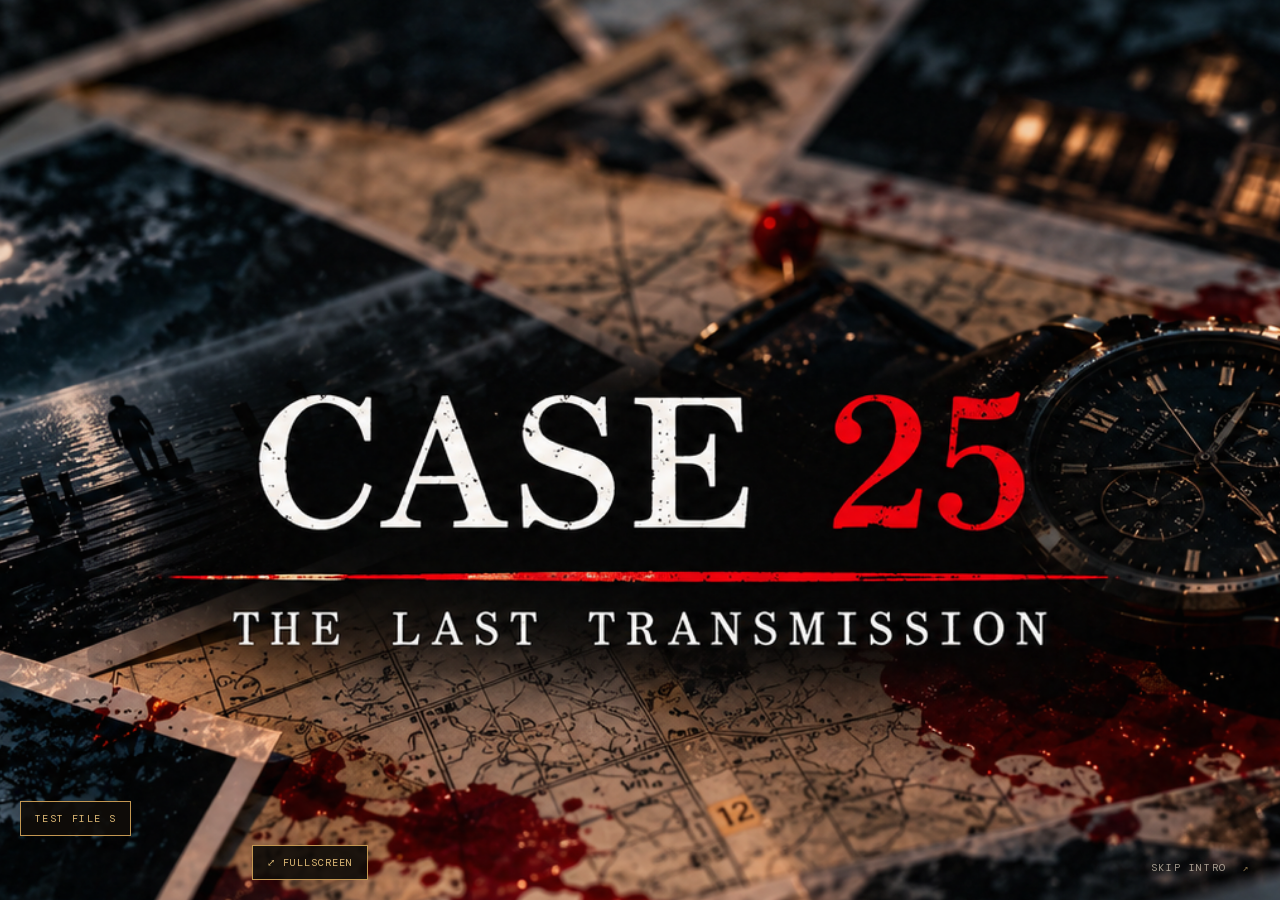
==== index.html @ 1646139d "FILE S film: props sit below the cinema bars Co-Authored-By: Claude Opus 5.5 <noreply@anthropic.com>" ====
<!doctype html>
<html lang="en">
<head>
  <meta charset="utf-8" />
  <meta http-equiv="Cache-Control" content="no-store" />
  <meta name="viewport" content="width=device-width, initial-scale=1" />
  <meta name="theme-color" content="#080a0c" />
  <meta name="description" content="CASE 25 — The Last Transmission. A restricted archive awaits." />
  <title>CASE 25 — The Last Transmission</title>
  
  
  <link rel="stylesheet" href="assets/fonts/fonts.css" />
  <link rel="stylesheet" href="style.css?v=props2" />
</head>
<body>
  <main id="experience" aria-live="polite">
    <button id="devFile03Button" type="button" aria-label="Test File 003 directly">TEST FILE 003</button>
    <button id="devFileSButton" type="button">TEST FILE S</button>
    <button id="devFile04Button" type="button">TEST FILE 004</button>
    <button id="devCliffButton" type="button" aria-label="Test the Day 1 cliffhanger">TEST CLIFFHANGER</button>
    <button id="devPuzzle4Button" type="button" aria-label="Test File 003 puzzle 4 directly">TEST PUZZLE 4</button>
    <span id="buildTag" aria-hidden="true"></span>
    <button id="backButton" type="button" aria-label="Go back to the previous screen" disabled>← BACK</button>
    <section class="f3-stage" id="f3Stage" hidden aria-label="File 03 investigation">
      <div class="f3s-chapter" id="f3sChapter" hidden aria-live="polite"><small></small><h2></h2><i aria-hidden="true"></i></div>
      <div class="f3s-modal" id="f3sModal" hidden role="dialog" aria-modal="true"><div class="f3s-modal-card"><h3></h3><div class="f3s-modal-body"></div><div class="f3s-modal-actions"></div></div></div>
      <div class="f3s-toast" id="f3sToast" role="status"></div>
      <button class="f3s-list" id="f3sList" type="button" hidden>← PUZZLE LIST</button>
      <button class="f3s-p1docs" id="f3sP1Docs" type="button" hidden>▤ VIEW DOCUMENTS (1–5)</button>
      <button class="f3s-hintbtn" id="f3sHint" type="button" hidden>? HINT</button>
      <button class="f3s-return" id="f3sReturn" type="button" hidden>← RETURN</button>
      <button class="f3s-skip" id="f3sSkip" type="button" aria-label="Skip to the next screen (testing)">SKIP →</button>
    </section>
    <div class="grain" aria-hidden="true"></div>
    <button id="fullscreenButton" type="button" aria-label="Enter full screen">⤢ FULLSCREEN</button>
    <button class="sound-toggle" id="soundToggle" aria-label="Turn ambient sound on" title="Sound off">◖)) <span>SOUND OFF</span></button>
    <button class="skip" id="skipIntro">SKIP INTRO <span>↗</span></button>

    <section class="scene title-scene active" id="titleScene" aria-label="Case 25 title reveal">
      <img class="reference-stage-art" src="assets/reference/title.png" alt="" aria-hidden="true" />
      <div class="reference-caption-mask" aria-hidden="true"></div>
      <div class="title-backdrop"></div><div class="title-grain"></div>
      <div class="title-meta"><span>CASE 25</span><span>RESTRICTED ARCHIVE</span></div>
      <div class="title-core"><p class="eyebrow">AN UNRESOLVED DISAPPEARANCE</p><h1 class="case-title">CASE <span>25</span></h1><div class="title-redline"></div><p class="subtitle">THE LAST TRANSMISSION</p><p class="title-foot">THE RECORD ENDS WHERE THE WATER BEGINS</p></div>
      <div class="title-signal">SIGNAL FOUND <i></i> 01:47:23</div>    </section>

    <section class="scene lake" id="lakeScene" aria-label="Lake Ash at night">
      <img class="reference-stage-art" src="assets/reference/opening.png" alt="" aria-hidden="true" />
      <img class="lake-image" src="assets/lake-ash.png" alt="" aria-hidden="true" />
      <div class="lake-vignette"></div>
      <div class="opening-copy">
        <p class="eyebrow">LAKE ASH · OCTOBER 14 · 11:47 PM</p>
        <h2>SOME TRUTHS<br />SHOULD HAVE STAYED<br /><em>BURIED.</em></h2>
        <button class="play" id="playIntro"><span class="play-icon">▶</span> CONTINUE INTO THE FILE</button>
      </div>
      <div class="frame-mark">CASE FILE 025 <span>—</span> INCIDENT 10.14</div>
    </section>

    <section class="scene montage" id="clueScene" aria-label="Teaser clues">
      <img class="reference-stage-art" src="assets/reference/clues.png" alt="" aria-hidden="true" />
      <div class="reference-caption-mask" aria-hidden="true"></div>
      <div class="montage-wash"></div>
      <div class="scene-index"><span id="sceneNumber">01</span> / 03 <i></i> RECOVERED EVIDENCE</div>
      <article class="evidence-shot shot-one" data-shot="1">
        <div class="photo boat-photo"><span class="photo-label">EXHIBIT A · RECOVERED VESSEL</span></div>
        <p class="type-line">A boat. Adrift in the dark.</p>
        <span class="caption">EXHIBIT A · RECOVERED 06:12 AM</span>
      </article>
      <article class="evidence-shot shot-two" data-shot="2">
        <div class="photo lake-photo"><span class="photo-label">LAKE ASH · NORTH SHORE</span></div>
        <div class="map-card"><span class="map-heading">LAKE ASH</span><span class="map-water"></span><span class="map-pin">×</span><span class="map-coord">41° 08′ N<br/>72° 34′ W</span></div>
        <p class="type-line">A watch. Stopped at 11:47.</p>
        <span class="caption">THE HANDS NEVER MOVED AGAIN</span>
      </article>
      <article class="evidence-shot shot-three" data-shot="3">
        <div class="file-card"><div class="file-stamp">CONFIDENTIAL</div><small>CASE FILE 025 · OPEN</small><h3>THOMAS<br/>REED</h3><p>Co-owner, The Lantern<br/>Last seen: Lake Ash<br/>Status: Presumed deceased</p><div class="file-signature">T. Reed</div></div>
        <div class="note-card">“Not everything that<br/>disappears is gone.”<small>— unsigned</small></div>
        <div class="press-card"><b>LOCAL MUSICIAN<br/>VANISHES AFTER<br/>LAKE INCIDENT</b><small>THE ASHFORD GAZETTE · OCT 15</small></div>
        <p class="type-line">No body. No answers.</p>
        <span class="caption">SEARCH SUSPENDED · 10.21.1999</span>
      </article>
      <div class="montage-controls"><button id="prevEvidence" aria-label="Previous clue">←</button><span>THE EVIDENCE DOESN’T LIE</span><button id="nextEvidence" aria-label="Next clue">→</button></div>
      <div class="montage-quote">Three things were left behind.<span>One man was not.</span></div>
    </section>

    <section class="scene case-details" id="caseScene" aria-label="Thomas Reed case file">
      <img class="reference-stage-art" src="assets/reference/case-details.png" alt="" aria-hidden="true" />
      <div class="reference-caption-mask" aria-hidden="true"></div>
      <div class="case-wall"></div><div class="case-wall-shade"></div>
      <div class="case-topline"><span>ASHFORD POLICE DEPARTMENT</span><span>CASE 025 · PERSONS MISSING</span></div>
      <div class="case-photo"></div>
      <article class="dossier-sheet"><div class="dossier-top"><span>ASHFORD POLICE DEPARTMENT</span><span>FILE NO. 025</span></div><div class="dossier-stamp">UNRESOLVED</div><p class="dossier-label">MISSING PERSON · LAKE ASH</p><h2>THOMAS<br/>REED</h2><div class="dossier-rule"></div><dl><dt>OCCUPATION</dt><dd>Owner, The Mariner</dd><dt>LAST SEEN</dt><dd>October 14, 1999 · 11:47 PM</dd><dt>RECOVERED</dt><dd>Damaged boat · wristwatch</dd><dt>STATUS</dt><dd>Presumed fatal. No remains.</dd></dl><div class="dossier-hand">The water gives nothing back.</div><div class="dossier-bottom"><span>10 / 21 / 1999</span></div></article>
      <div class="case-caption"><span>04</span><i></i><p>THE FILE WAS CLOSED.<br/><em>THE QUESTIONS WEREN’T.</em></p></div>
    </section>

    <section class="scene suspense" id="suspenseScene" aria-label="Building suspense at Lake Ash">
      <img class="reference-stage-art" src="assets/reference/suspense.png" alt="" aria-hidden="true" />
      <div class="reference-caption-mask" aria-hidden="true"></div>
      <img src="assets/lake-ash.png" alt="" class="suspense-lake" />
      <div class="suspense-veil"></div><div class="suspense-scan"></div>
      <div class="suspense-header"><span>05 / FIELD RECONSTRUCTION</span><span>LAKE ASH · 11:47 PM</span></div>
      <div class="suspense-map"><span>LAST KNOWN POSITION</span><div class="suspense-water"></div><i class="suspense-cross">×</i><b>LAKE ASH</b><small>41° 08′ N<br/>72° 34′ W</small></div>
      <div class="suspense-line line-a"></div><div class="suspense-line line-b"></div><div class="suspense-pin pin-a"></div><div class="suspense-pin pin-b"></div>
      <div class="suspense-copy"><p class="eyebrow">THE OFFICIAL STORY ENDS HERE</p><h2>NOT EVERYTHING<br/>THAT DISAPPEARS<br/><em>IS GONE.</em></h2><div class="suspense-clock"><span>11</span><i></i><span>47</span></div></div>
      <button class="reopen-button" id="reopenCase">REOPEN THE INVESTIGATION <span>→</span></button>
      <div class="suspense-footer">ARCHIVE SIGNAL DETECTED <i></i> SOURCE UNKNOWN</div>
    </section>

    <section class="scene archive" id="archiveScene" aria-label="Restricted archive login">
      <img class="reference-stage-art" src="assets/reference/login.png" alt="" aria-hidden="true" />
      <div class="reference-caption-mask" aria-hidden="true"></div>
      <div class="board-base"></div><div class="board-shade"></div>
      <div class="board-topline"><span>ASHFORD POLICE DEPARTMENT</span><span>MAJOR CASES UNIT · 1999 — 2024</span></div>
      <div class="pin-label label-left">LAKE ASH<br/>NORTH SHORE</div>
      <div class="pin-label label-right">UNRESOLVED<br/>CASE 025</div>
      <div class="string string-one"></div><div class="string string-two"></div><div class="string string-three"></div>
      <div class="artifact artifact-photo photo-dock"><span>RECOVERED · 10.14</span></div>
      <div class="artifact artifact-photo photo-figure"><span>WITNESS PHOTO · 10.15</span></div>
      <div class="artifact evidence-map"><strong>LAKE ASH</strong><div class="map-outline"></div><i class="map-marker"></i><small>NORTH COVE<br/>LAST KNOWN POSITION</small></div>
      <div class="artifact evidence-paper"><small>ASHFORD POLICE · CASE 025</small><b>CONFIDENTIAL<br/>INCIDENT REPORT</b><hr/><p>SUBJECT: THOMAS REED<br/>LOCATION: LAKE ASH<br/>STATUS: PRESUMED FATAL</p><span>FILED 10 / 15 / 1999</span></div>
      <div class="artifact evidence-news"><small>THE ASHFORD GAZETTE</small><b>VENUE OWNER<br/>MISSING AFTER<br/>LAKE INCIDENT</b><span>SEARCH ENTERS SECOND DAY</span></div>
      <div class="artifact evidence-note">No body.<br/>No answers.<br/><small>— T.R.</small></div>
      <div class="artifact watch" aria-label="Recovered wristwatch"><div class="watch-face"><span>11:47</span><i></i></div></div>
      <div class="artifact fingerprint">◉<small>LATENT PRINT<br/>LIFT #04</small></div>
      <div class="paper-clip clip-one"></div><div class="paper-clip clip-two"></div>
      <div class="archive-panel" id="archivePanel">
        <div class="panel-corner corner-tl"></div><div class="panel-corner corner-tr"></div><div class="panel-corner corner-bl"></div><div class="panel-corner corner-br"></div>
        <div class="panel-kicker"><span></span> ASHFORD POLICE DEPARTMENT <span></span></div>
        <h2>CASE <b>25</b></h2>
        <div class="panel-rule"><span></span></div>
        <p class="panel-subtitle">RESTRICTED ARCHIVE</p>
        <label for="digit-1">ENTER ACCESS CODE</label>
        <div class="digit-row" role="group" aria-label="Four digit access code">
          <input id="digit-1" class="digit" type="text" inputmode="numeric" autocomplete="one-time-code" aria-label="First digit" maxlength="1" placeholder=" " />
          <input id="digit-2" class="digit" type="text" inputmode="numeric" autocomplete="off" aria-label="Second digit" maxlength="1" placeholder=" " />
          <input id="digit-3" class="digit" type="text" inputmode="numeric" autocomplete="off" aria-label="Third digit" maxlength="1" placeholder=" " />
          <input id="digit-4" class="digit" type="text" inputmode="numeric" autocomplete="off" aria-label="Fourth digit" maxlength="1" placeholder=" " />
        </div>
        <button class="access-button" id="accessButton">ACCESS ARCHIVE <span>→</span></button>
        <p class="login-error" id="loginError" role="status"></p>
        <blockquote>“Not everything that disappears is gone.”</blockquote>
        <div class="panel-footer"><span>AUTHORIZED PERSONNEL ONLY</span><span>EST. 1999</span></div>
      </div>
      <div class="archive-progress" id="archiveProgress"><img class="reference-access-art" src="assets/reference/accessing.png" alt="" aria-hidden="true" /><div class="decrypt-mark">ACCESSING ARCHIVE…</div><div class="progress-track"><i></i></div><p>DECRYPTING ARCHIVE <span id="decryptPercent">00</span>%</p><small>VERIFYING ACCESS CREDENTIALS</small></div>
      <div class="archive-complete" id="archiveComplete"><span>ARCHIVE UNSEALED</span><h2>THE FILE<br/><em>IS OPEN.</em></h2><p>CASE 25 · ACCESS GRANTED</p><button id="replayIntro">REPLAY INTRODUCTION ↺</button><small>DAY ONE HAS NOT YET BEEN RELEASED.</small></div>
      <div class="archive-footer"><span>APD / DIGITAL EVIDENCE DIVISION</span><span>SESSION ENCRYPTED · 256 BIT</span></div>
    </section>

    <section class="scene transmission" id="transmissionScene" aria-label="Recovered transmission">
      <div class="transmission-backdrop"></div><div class="transmission-scanlines"></div>
      <div class="transmission-card">
        <div class="signal"><span></span> LIVE RECOVERED SIGNAL <b>▮▮▮▮</b><em> SOURCE UNKNOWN</em></div>
        <p class="transmission-mark">TRANSMISSION 001</p>
        <div class="waveform" aria-hidden="true"><i></i><i></i><i></i><i></i><i></i><i></i><i></i><i></i><i></i><i></i><i></i><i></i><i></i><i></i><i></i><i></i><i></i><i></i><i></i><i></i></div>
        <p class="transmission-copy" id="transmissionCopy">If you're reading this, the disappearance has already been accepted as a death.<br/><br/>That conclusion may be premature.<br/><br/>Three people know more than they have admitted.<br/><br/>Begin with the last person who claims to have seen Thomas Reed.</p>
        <div class="transmission-actions"><button class="secondary-choice" id="skipTyping">SKIP TYPING</button><button class="primary-choice" id="openInvestigation">OPEN INVESTIGATION <span>→</span></button></div>
      </div>
    </section>

    <section class="scene home" id="homeScene" aria-label="Recovered investigation wall">
      <img class="accepted-case-art" src="assets/reference/phase-two/file-01-closed.png?v=1792581110" alt="File 01 completed. File 01 closed, awaiting further instruction." />
      <img class="file02-board-art" src="assets/reference/phase-two/file-02-board-blank.png?v=1792581110" alt="File 02 — The Unexpected Signal" />
      <img class="file02-board-art-unlit" src="assets/reference/phase-two/file-02-board-unlit.png?v=1792685182" alt="" aria-hidden="true" />
      <div class="home-wall dim-wall"></div><div class="home-wall light-wall"></div><div class="home-atmosphere"></div><div class="document-spotlight" aria-hidden="true"></div>
      <div class="wall-lamp-off" aria-hidden="true"></div><div class="wall-lamp-glow" aria-hidden="true"></div>
      <div class="home-caption" id="homeCaption"><span>A FILE HAS BEEN RECOVERED.</span><small class="wall-open">OPEN THE ARCHIVE <em>→</em></small></div>
      <button class="wall-hotspot" id="wallHotspot" aria-label="Open recovered incoming transmission"></button>
      <div class="message-dossier" id="messageDossier" role="dialog" aria-modal="true" aria-labelledby="dossierTitle" aria-hidden="true">
        <button class="dossier-close" id="dossierClose" aria-label="Close recovered message">×</button>
        <div class="dossier-header"><span>INCOMING TRANSMISSION</span><small>SOURCE UNKNOWN</small></div>
        <h2 id="dossierTitle">You weren't supposed<br/>to find this.</h2>
        <div class="dossier-body"><p>This archive was buried for a reason.</p><p>And yet, here you are.</p><p>I don't know who you are, or what you think you've found.</p><p>Perhaps nothing. Perhaps more than you realise.</p><p>If you've come this far, you might as well see what's inside.</p></div>
        <div class="dossier-warning">Just don't assume you understand<br/>what you're looking at.</div><div class="dossier-signature">— M</div>
        <button class="dossier-open" id="dossierOpen">OPEN ARCHIVE <span>→</span></button>
      </div>
      <div class="archive-transition" id="archiveTransition" aria-hidden="true"><span>TRANSMISSION ENCRYPTED</span></div>
      <div class="board-files" id="boardFiles" aria-label="Case files">
        <header class="board-header"><span>CASE <b>25</b> <i></i> INVESTIGATION ARCHIVE</span><span>LAKE ASH <i></i> EVIDENCE ROOM</span></header>
        <svg class="board-strings" viewBox="0 0 1000 600" preserveAspectRatio="none" aria-hidden="true"><path d="M240 260 C360 205 430 305 565 310 S700 250 820 270"/><circle cx="240" cy="260" r="5"/><circle cx="565" cy="310" r="5"/><circle cx="820" cy="270" r="5"/></svg>
        <button class="board-file file-one" id="fileOne"><span>FILE 01 <i>●</i></span><b>THE DISAPPEARANCE</b><small id="fileOneStatus">ACTIVE</small><em>LAKE ASH · CASE 25</em></button>
        <article class="board-file file-two" id="fileTwo" aria-label="File 002 — The Unexpected Signal">
          <span class="file-two-number">FILE 002</span><b class="file-two-title">THE UNEXPECTED SIGNAL</b>
          <em class="file-two-copy">Something else is buried within this archive.</em>
          <button class="file-two-begin" id="fileTwoBegin" type="button" disabled>BEGIN →</button>
        </article>
        <footer class="board-footer"><span><i></i> SELECT AN ACTIVE FILE TO CONTINUE</span><span>ARCHIVE STATUS <b>01 / 03</b></span></footer>
        <aside class="file-closed-notice" id="fileClosedNotice" aria-label="File 01 closed">
          <span class="closure-clip" aria-hidden="true"></span><small>FILE 01 CLOSED</small><b>AWAITING FURTHER<br/>INSTRUCTION.</b>
        </aside>
      </div>
      <button class="file02-continue" id="continueFileTwo" type="button" onclick="window.continueFileTwoFlow && window.continueFileTwoFlow()">CONTINUE →</button>
      <button class="file01-art-open" id="file01ArtOpen" type="button" aria-label="Open File 01 — The Disappearance">FILE 01</button>
      <button class="file05-art-card" id="file05ArtCard" type="button" aria-label="Open File 005 — The Last Transmission">
        <span class="file05-art-number">FILE 005</span>
        <span class="file05-art-title">THE LAST TRANSMISSION</span>
        <span class="file05-art-rule" aria-hidden="true"></span>
        <span class="file05-art-cta">INVESTIGATE →</span>
      </button>
      <button class="file04-art-card" id="file04ArtCard" type="button" aria-label="Open File 004 — The Lantern Fire">
        <span class="file04-art-number">FILE 004</span>
        <span class="file04-art-title">THE LANTERN FIRE</span>
        <span class="file04-art-rule" aria-hidden="true"></span>
        <span class="file04-art-cta">INVESTIGATE →</span>
      </button>
      <button class="cliff-replay" id="cliffReplay" type="button" aria-label="Replay the last transmission">↺ REPLAY TRANSMISSION</button>
      <svg width="0" height="0" style="position:absolute" aria-hidden="true"><filter id="inkSketch" color-interpolation-filters="sRGB">
        <feColorMatrix type="matrix" values=".33 .33 .33 0 0 .33 .33 .33 0 0 .33 .33 .33 0 0 0 0 0 1 0" result="g"/>
        <feComponentTransfer in="g" result="flat"><feFuncR type="discrete" tableValues=".42 .72 .9 .97"/><feFuncG type="discrete" tableValues=".36 .66 .86 .95"/><feFuncB type="discrete" tableValues=".3 .58 .78 .9"/></feComponentTransfer>
        <feConvolveMatrix in="g" order="3" kernelMatrix="-1 -1 -1 -1 8 -1 -1 -1 -1" divisor="1" preserveAlpha="true" result="edge"/>
        <feComponentTransfer in="edge" result="lines"><feFuncR type="linear" slope="-12" intercept="1.05"/><feFuncG type="linear" slope="-12" intercept="1.05"/><feFuncB type="linear" slope="-12" intercept="1.05"/></feComponentTransfer>
        <feComponentTransfer in="lines" result="ink"><feFuncR type="discrete" tableValues=".12 1 1 1"/><feFuncG type="discrete" tableValues=".1 1 1 1"/><feFuncB type="discrete" tableValues=".08 1 1 1"/></feComponentTransfer>
        <feMerge><feMergeNode in="flat"/></feMerge></filter></svg>
      <div class="cliff" id="cliffhanger" hidden aria-live="polite">
        <div class="cliff-static"></div>
        <div class="cc-stage" aria-hidden="true">
          <div class="cc-room">
            <div class="cc-window"><i class="cc-rain"></i><i class="cc-bars"></i><i class="cc-bolt"></i></div>
            <div class="cc-chair">
              <div class="cc-turn">
                <svg class="cc-back" viewBox="0 0 400 500"><path d="M178 92Q180 52 200 50Q220 52 222 92Z" fill="#020202"/><path d="M134 94h132" stroke="#020202" stroke-width="10" stroke-linecap="round"/><path d="M58 500V140Q58 52 200 44Q342 52 342 140V500Z" fill="#0b0807" stroke="rgba(140,170,220,.35)" stroke-width="2"/><g stroke="#1a1310" stroke-width="3"><path d="M90 150q110-40 220 0M90 230q110-40 220 0M90 310q110-40 220 0M90 390q110-40 220 0"/></g></svg>
                <svg class="cc-front" viewBox="0 0 400 500"><path d="M58 500V140Q58 52 200 44Q342 52 342 140V500Z" fill="#0b0807" stroke="rgba(140,170,220,.3)" stroke-width="2"/><path d="M104 500Q104 312 200 290Q296 312 296 500Z" fill="#040303" stroke="rgba(150,180,230,.35)" stroke-width="2"/><path d="M182 286h36l-4 22h-28z" fill="#060505"/><ellipse cx="200" cy="228" rx="42" ry="52" fill="#060504"/><path d="M158 228Q160 280 200 282" stroke="rgba(150,180,230,.35)" stroke-width="2" fill="none"/><path d="M150 182Q152 120 200 114Q248 120 250 182Z" fill="#020202" stroke="rgba(150,180,230,.4)" stroke-width="2"/><rect x="152" y="166" width="96" height="10" fill="#160d08"/><ellipse cx="200" cy="184" rx="96" ry="16" fill="#020202" stroke="rgba(150,180,230,.45)" stroke-width="2"/><path d="M160 200Q200 214 240 200L238 226Q200 236 162 226Z" fill="#000" opacity=".85"/><circle class="cc-eye" cx="183" cy="214" r="2.6" fill="#e9d2a0"/><circle class="cc-eye" cx="217" cy="214" r="2.6" fill="#e9d2a0"/><path class="cc-grin" d="M180 252Q200 266 222 252" stroke="#c9a77a" stroke-width="2.5" fill="none" stroke-linecap="round"/><g class="cc-cigar cc-hand"><path d="M14 22 Q30 60 70 120 L110 200 L150 200 L104 104 Q74 40 40 12Z" fill="#050404" stroke="rgba(150,180,230,.3)" stroke-width="2"/><path d="M6 -4 Q22 -14 40 -6 Q50 4 44 18 Q36 30 18 30 Q4 26 2 12Z" fill="#0b0807" stroke="rgba(170,190,230,.45)" stroke-width="1.6"/><path d="M4 -2 Q16 -12 30 -8 L34 -2 Q20 -4 8 4Z" fill="#120d0a"/><path d="M8 8 Q22 2 36 6" stroke="rgba(170,190,230,.35)" stroke-width="1.2" fill="none"/><rect x="-2" y="-3" width="54" height="7" rx="3" fill="#6b4626" transform="rotate(-8)"/><rect x="34" y="-6" width="6" height="7" fill="#a0302a" transform="rotate(-8)"/><circle class="cc-ember" cx="54" cy="-7" r="5.5" fill="#ff6a1a"/></g></svg>
              </div>
              <div class="cc-smoke"><i></i><i></i><i></i><i></i><i></i></div>
            </div>
            <div class="cc-desk"></div>
          </div>
          <div class="cc-vignette"></div>
          <div class="cc-kicker"></div>
          <div class="cc-sub"></div>
          <div class="cc-props"></div>
          <div class="cc-stamp"></div>
        </div>
        <div class="cliff-wrap">
          <header><b class="cliff-dot"></b><span class="cliff-kicker">INCOMING TRANSMISSION · SOURCE: M · 23:47</span></header>
          <div class="cliff-body">
            <div class="cliff-letter"></div>
            <aside class="cliff-side">
              <div class="cliff-sealed"><small>SEALED · 3 OCTOBER</small><p>The record will say that Peter Shaw killed Thomas Reed.</p><p>The record will say that Thomas Reed is dead.</p><p>And you will give me a name.<br>It will not be mine.</p><i>— M</i></div>
              <i class="cliff-thread"></i><div class="cliff-subject burnt"><div class="cliff-photo"><svg viewBox="0 0 300 220" aria-hidden="true"><defs><radialGradient id="cfSpot" cx="50%" cy="0%" r="90%"><stop offset="0" stop-color="#ffe2a8" stop-opacity=".9"/><stop offset="1" stop-color="#ffb060" stop-opacity="0"/></radialGradient><radialGradient id="cfBurn" cx="50%" cy="50%" r="70%"><stop offset=".55" stop-color="#000" stop-opacity="0"/><stop offset=".85" stop-color="#2a1205" stop-opacity=".8"/><stop offset="1" stop-color="#000"/></radialGradient></defs><rect width="300" height="220" fill="#2a2018"/><rect y="150" width="300" height="70" fill="#1a130d"/><path d="M95 0 L60 160 L240 160 L205 0Z" fill="url(#cfSpot)" opacity=".55"/><circle cx="110" cy="18" r="7" fill="#fff3d8"/><circle cx="190" cy="18" r="7" fill="#fff3d8"/><g fill="#0c0806"><circle cx="150" cy="95" r="12"/><path d="M134 110 Q150 104 166 110 L170 160 L130 160Z"/><rect x="118" y="86" width="3" height="74"/></g><rect width="300" height="220" fill="url(#cfBurn)"/></svg></div><b>21 · 09 · 2016</b></div>
            <div class="cliff-next" aria-hidden="true"><div class="nx-photo"><img src="assets/file-006/subject.jpg" alt="" onerror="this.remove()"><svg viewBox="0 0 120 140"><g fill="none" stroke="#2b2620" stroke-width="2.2" stroke-linecap="round"><path d="M38 58c0-20 10-34 22-34s22 14 22 34-10 32-22 32-22-12-22-32z"/><path d="M40 50c4-16 14-22 20-22 8 0 18 6 21 22"/><path d="M50 60h6M64 60h6"/><path d="M60 64v10M55 80c3 2 7 2 10 0"/><path d="M24 138c4-26 18-38 36-40 18 2 32 14 36 40"/></g><g stroke="#2b2620" stroke-width=".6" opacity=".5"><path d="M30 100l60 0M28 110l64 0M26 120l68 0M25 130l70 0"/></g></svg></div><div class="nx-text"><small>FILE ? · NEXT SUBJECT</small><b class="nx-name"></b><i>STATUS: UNDER OBSERVATION</i></div><span class="nx-stamp">OPEN</span></div>
            </aside>
          </div>
          <p class="cliff-meta" aria-live="polite"></p>
          <button class="cliff-go" type="button" hidden>CONTINUE →</button>
        </div>
      </div>
      <div class="arrest-clipping" id="arrestClipping" aria-label="Newspaper clipping: Lantern co-owner charged in Lake Ash disappearance"><i></i><small>THE LAKE ASH COURIER · FRIDAY 17 OCTOBER</small><h5>LANTERN CO-OWNER CHARGED IN LAKE ASH DISAPPEARANCE</h5><p>Peter Shaw, co-owner of The Lantern, was charged last night after boat-hire and card records placed him at the lake on the night Thomas Reed vanished. Mr Shaw denies the charge.</p></div>
      <button class="file03-art-card" id="file03ArtCard" type="button" aria-label="Open File 03 — The Financial Trail">
        <span class="file03-art-number">FILE 003</span>
        <span class="file03-art-title">THE FINANCIAL TRAIL</span>
        <span class="file03-art-rule" aria-hidden="true"></span>
        <span class="file03-art-copy">Missing funds. Altered records. Four people with something to hide.</span>
        <span class="file03-art-cta">INVESTIGATE →</span>
      </button>
      <button class="file02-art-begin" id="file02ArtBegin" type="button" aria-label="Begin File 02">BEGIN →</button>
      <button class="wall-next-call" id="file02Call" type="button"><span>A NEW FILE HAS BEEN PINNED TO THE WALL.</span><b>OPEN FILE 002 <em>→</em></b></button>
      <i class="wall-dark" aria-hidden="true"></i><i class="wall-three-dark" aria-hidden="true"></i><i class="wall-four-dark" aria-hidden="true"></i><i class="wall-five-dark" aria-hidden="true"></i>
      <svg class="wall-string" id="wallString" aria-hidden="true"><defs><mask id="wallCardMask" maskUnits="userSpaceOnUse" x="0" y="0" width="4000" height="3000"><rect id="wallCardMaskBase" x="0" y="0" width="4000" height="3000" fill="#fff"/><polygon id="wallCardHide" points="0,0" fill="#000"/></mask></defs><path pathLength="1"/><path class="wall-string-three" pathLength="1"/><path class="wall-string-four" pathLength="1"/><path class="wall-string-five" pathLength="1"/></svg>
      <i class="wall-light wall-light-one" aria-hidden="true"></i><i class="wall-light wall-light-two" aria-hidden="true"></i><i class="wall-light wall-light-three" aria-hidden="true"></i><i class="wall-light wall-light-four" aria-hidden="true"></i><i class="wall-light wall-light-five" aria-hidden="true"></i><i class="wall-completed-pulse" aria-hidden="true"></i>
      <div class="file02-completed-stamp" id="file02CompletedStamp" aria-hidden="true">CLASSIFIED</div>
      <img class="file02-done-patch" src="assets/reference/phase-two/file-02-done-patch.png" alt="" aria-hidden="true" />
      <div class="file02-done-label" aria-hidden="true"><i></i>CLASSIFIED</div>
      <div class="file02-unlit" aria-hidden="true"></div><div class="file02-desat" aria-hidden="true"></div>
      <div class="file02-card-shade" aria-hidden="true"></div>
      <div class="file02-card-text" id="file02CardText" aria-hidden="true"><span class="f2c-num"></span><span class="f2c-title"></span><span class="f2c-copy"></span><span class="f2c-begin shown">BEGIN →</span></div>
      <button class="file03-continue" id="continueFileThree" type="button" hidden>CONTINUE →</button>
      <button class="file03-continue" id="continueFileFour" type="button">CONTINUE →</button>
      <button class="file03-continue" id="continueFileFive" type="button">CONTINUE →</button>
      <button class="file03-continue" id="continueFileS" type="button">CONTINUE →</button>
      <button class="board-file file-three" id="fileThree" type="button" disabled>
        <span class="file-three-number">FILE 003</span><b class="file-three-title">PROJECT NORTH QUAY</b>
        <em class="file-three-copy">Follow the money, not the story.</em>
        <span class="file-three-begin" aria-hidden="true">BEGIN →</span><small id="fileThreeStatus">LOCKED</small>
      </button>

      <!-- Cinematic File 003 Reveal Container -->
      <div class="f3-cinematic-container" id="f3CinematicContainer" aria-label="File 003 Discovery" hidden>
        <!-- Stage 1 & 2: Amber light beacon & expanding glow -->
        <div class="f3-signal-beacon" id="f3SignalBeacon" aria-hidden="true">
          <div class="f3-beacon-halo"></div>
          <div class="f3-beacon-pulse"></div>
          <div class="f3-beacon-light-pool"></div>
          <div class="f3-beacon-core"></div>
        </div>

        <!-- Stage 3, 4, 5: File 003 Parchment on the wall -->
        <article class="f3-cinematic-sheet" id="f3CinematicSheet" aria-label="File 03: The Financial Trail">
          <div class="f3-sheet-pin" aria-hidden="true">
            <span class="f3-pin-head"></span>
            <span class="f3-pin-shadow"></span>
          </div>

          <div class="f3-sheet-paper">
            <div class="f3-sheet-glow" aria-hidden="true"></div>

            <header class="f3-sheet-header">
              <span class="f3-sheet-tag" id="f3SheetTag"></span>
              <h2 class="f3-sheet-title" id="f3SheetTitle"></h2>
            </header>
            
            <div class="f3-sheet-rule" id="f3SheetRule" aria-hidden="true"></div>
            
            <p class="f3-sheet-copy" id="f3SheetCopy"></p>

            <button class="f3-investigate-btn" id="f3InvestigateBtn" type="button" hidden>INVESTIGATE →</button>
          </div>
        </article>
      </div>
      <section class="file-two-flow file-three-flow" id="fileTwoFlow" aria-hidden="true" aria-label="File 02 — The Case Against Peter">
        <div class="file-three-shade"></div>
        <article class="f3-panel f3-question f2-question-panel" id="f2QuestionPanel" role="dialog" aria-modal="true" aria-labelledby="f2QuestionTitle" hidden>
          <button class="f3-close" data-f2-close aria-label="Return to caseboard">×</button>
          <header class="f3-q-head"><div><small id="f2QuestionCount">QUESTION 1 OF 4</small><h2 id="f2QuestionTitle"></h2></div><span class="f3-difficulty" id="f2Difficulty"></span></header>
          <p class="f3-prompt" id="f2Prompt"></p><p class="f3-requirements" id="f2Instruction"></p>
          <div class="f3-progress" id="f2Progress" aria-label="Investigation progress"><i></i><i></i><i></i><i></i></div>
          <div class="p2-docs f2-doc-tabs" id="f2DocTabs"></div>
          <form id="f2AnswerForm"><div class="f3-options f2-options" id="f2Options"></div><label class="f3-written-label" id="f2WrittenLabel" for="f2Written" hidden></label><textarea class="f3-written" id="f2Written" maxlength="2500" hidden></textarea><button class="f3-button f2-hint-button" id="f2Hint" type="button">? &nbsp; HINT</button><p class="f2-hint" id="f2HintText" hidden></p><div class="f3-feedback" id="f2Feedback" aria-live="polite" hidden></div><button class="f3-button" id="f2Submit" type="submit" disabled>SUBMIT ANSWER →</button><button class="f3-button f3-next" id="f2Next" type="button" hidden>CONTINUE →</button></form>
          <p class="f2-word-count" id="f2WordCount" hidden>0 / 500 words</p>
        </article>
        <article class="f3-panel f3-question p2-document" id="f2Evidence" role="dialog" aria-modal="true" aria-labelledby="f2EvidenceTitle" hidden><button class="f3-close" id="f2EvidenceClose" type="button" aria-label="Close evidence">×</button><small id="f2EvidenceMeta">CASE 25 · EVIDENCE FILE</small><h2 id="f2EvidenceTitle"></h2><div id="f2EvidenceBody" class="p2-doc-body"></div><button class="f3-button" id="f2EvidenceDone" type="button">RETURN TO QUESTION →</button></article>
        <article class="f3-panel f3-transmission f2-ending" id="f2Transmission" role="dialog" aria-modal="true" aria-labelledby="f2TransmissionTitle" hidden><header class="f3-transmission-head"><span id="f2TransmissionTitle">INCOMING TRANSMISSION · SOURCE: M</span><small>ARCHIVE FRAGMENT 004<br/>STATUS: PARTIAL</small></header><div class="f3-message">You have found the pattern, Detective.<br/><br/>The money does not add up.<br/>The witness has not been corroborated.<br/>The originals are missing.<br/><br/>And yet, you still cannot prove what happened.<br/><br/>One name remains at the centre of this file.<br/>One disappearance remains unexplained.<br/><br/><b>Open the final file, Detective.<br/>Don’t confuse a convincing theory with the truth.</b><br/><br/>— M</div><button class="f3-button" id="f2Finish">OPEN FILE 03 →</button></article>
      </section>
      <section class="file-three-flow" id="fileThreeFlow" aria-hidden="true" aria-label="File 03 — Project North Quay">
        <div class="file-three-shade"></div>
        <article class="f3-panel f3-transmission" id="f3Transmission" role="dialog" aria-modal="true" aria-labelledby="f3TransmissionTitle" hidden>
          <button class="f3-close" type="button" data-f3-close aria-label="Close transmission">×</button>
          <header class="f3-transmission-head"><span>⌁ &nbsp; INCOMING TRANSMISSION</span><small>SOURCE: M<br/>ARCHIVE FRAGMENT 001</small></header>
          <div class="f3-message" id="f3Message" aria-live="polite"></div>
          <button class="f3-button f3-continue" id="f3TransmissionContinue" hidden>CONTINUE →</button>
        </article>
        <article class="f3-panel f3-cover" id="f3Cover" role="dialog" aria-modal="true" aria-labelledby="f3CoverTitle" hidden>
          <span class="f3-paperclip" aria-hidden="true"></span><span class="f3-wax" aria-hidden="true">✦</span>
          <div class="f3-cover-meta"><b>CASE 25</b><span>RESTRICTED INVESTIGATION</span><small>EVIDENCE RELEASE 02<br/>FILE 001</small></div>
          <span class="f3-confidential">CONFIDENTIAL</span>
          <h2 id="f3CoverTitle">PROJECT<br/>NORTH QUAY</h2>
          <p class="f3-subject">SUBJECT: EXPANSION ACCOUNT</p>
          <div class="f3-cover-body"><p>Four records have been recovered from the expansion account.</p><p>Not every entry represents a separate event.</p><p>Reconstruct the trail. Question the records.</p><p>Look for what doesn't add up.</p><p class="f3-signature">— M</p><button class="f3-button" id="f3Begin">BEGIN RECONCILIATION →</button></div>
        </article>
        <article class="f3-panel f3-cover p2-intro" id="p2Intro" role="dialog" aria-modal="true" aria-labelledby="p2Title" hidden>
          <div class="f3-cover-meta"><b>CASE 25</b><span>THE LAST TRANSMISSION</span><small>INVESTIGATION 002<br/>EVIDENCE RELEASE 03</small></div>
          <span class="f3-confidential">INVESTIGATION 002</span><h2 id="p2Title">THE MISSING<br/>STORY</h2>
          <p class="f3-subject">An investigative article.<br/>A missing paragraph.<br/>An anonymous message.</p>
          <div class="f3-cover-body"><p>Three records describe the same investigation, but they do not contain the same information.</p><p class="p2-stats">DIFFICULTY 8/10 &nbsp; · &nbsp; 3 DOCUMENTS &nbsp; · &nbsp; 20–30 MIN</p><div class="p2-collage"><span>THE LANTERN<br/>ACCOUNTS</span><span>DANIEL CROSS<br/>JOURNALIST</span><span>Same story.<br/>Different version.<br/>What did he leave out?<br/><i>— M</i></span></div><button class="f3-button" id="p2ViewEvidence">VIEW EVIDENCE →</button></div>
        </article>
        <article class="f3-panel f3-question" id="f3Question" role="dialog" aria-modal="true" aria-labelledby="f3QTitle" hidden>
          <header class="f3-q-head"><div><small id="f3QCount">QUESTION 01 / 03</small><h2 id="f3QTitle"></h2></div><span class="f3-difficulty" id="f3Difficulty"></span></header>
          <div class="p2-docs" id="p2Docs" hidden><button type="button" data-doc="0">DOCUMENT 1 · UNPUBLISHED DRAFT</button><button type="button" data-doc="1">DOCUMENT 2 · PUBLISHED ARTICLE</button><button type="button" data-doc="2">DOCUMENT 3 · RECOVERED MESSAGE</button></div>
          <div class="f3-progress" id="f3Progress" aria-label="Question progress"><i></i><i></i><i></i></div>
          <p class="f3-prompt" id="f3Prompt"></p>
          <form id="f3AnswerForm"><div class="f3-options" id="f3Options"></div><label class="f3-written-label" id="f3WrittenLabel" hidden for="f3Written">YOUR DEDUCTION</label><textarea id="f3Written" class="f3-written" placeholder="Type your deduction here..." hidden></textarea><div class="f3-feedback" id="f3Feedback" aria-live="polite" hidden></div><button class="f3-button" id="f3Submit" type="submit" disabled>SUBMIT ANSWER →</button><button class="f3-button f3-next" id="f3Next" type="button" hidden>CONTINUE →</button></form>
        </article>
        <article class="f3-panel f3-question p2-document" id="p2Document" role="dialog" aria-modal="true" aria-labelledby="p2DocTitle" hidden><button class="f3-close" id="p2DocClose" type="button" aria-label="Close evidence document">×</button><small id="p2DocByline"></small><h2 id="p2DocTitle"></h2><div id="p2DocBody" class="p2-doc-body"></div><button class="f3-button" id="p2DocDone" type="button">RETURN TO QUESTION →</button></article>
        <article class="f3-panel f3-question f3-deduction" id="f3Deduction" role="dialog" aria-modal="true" aria-labelledby="f3DeductionTitle" hidden>
          <header class="f3-q-head"><div><small>FINAL DEDUCTION</small><h2 id="f3DeductionTitle">THE TRUE PAYMENT TRAIL</h2></div><span class="f3-difficulty">HARD</span></header>
          <p class="f3-prompt">Based on all the records, determine which invoices were actually paid and which did not receive a confirmed payment. Explain your reasoning using evidence from the documents.</p>
          <p class="f3-requirements">Include the invoices paid, the invoice without confirmed payment, key evidence (references, amounts, discrepancies), and how you reached your conclusion.</p>
          <form id="f3DeductionForm"><label class="f3-written-label" for="f3DeductionText">YOUR CONCLUSION</label><textarea id="f3DeductionText" class="f3-written" placeholder="Type your deduction here..."></textarea><div class="f3-feedback" id="f3DeductionFeedback" aria-live="polite" hidden></div><button class="f3-button" type="submit">SUBMIT DEDUCTION →</button></form>
        </article>
        <article class="f3-panel f3-question f3-ending" id="f3Accepted" role="dialog" aria-modal="true" aria-labelledby="f3AcceptedTitle" hidden>
          <h2 id="f3AcceptedTitle">CONCLUSION ACCEPTED</h2><p>The evidence has been reconciled as far as the records allow.</p><p>Do not confuse an unexplained balance with proof of theft. Do not confuse a matching invoice with proof of delivery.</p><p>The numbers have given you a trail, Detective.<br/>They have not yet told you who controlled it.</p><button class="f3-button" id="f3Receive">RECEIVE TRANSMISSION →</button>
        </article>
        <article class="f3-panel f3-transmission f3-ending" id="f3FinalMessage" role="dialog" aria-modal="true" aria-labelledby="f3FinalTitle" hidden>
          <header class="f3-transmission-head"><span id="f3FinalTitle">INCOMING TRANSMISSION</span><small id="f3FinalMeta">SOURCE: M<br/>ARCHIVE FRAGMENT 002</small></header><div class="f3-message" id="f3FinalCopy" aria-live="polite"></div><button class="f3-button f3-continue" id="f3CloseFinal" hidden>CONTINUE →</button>
        </article>
        <article class="f3-panel f3-cover p3-panel" id="p3Intro" role="dialog" aria-modal="true" aria-labelledby="p3IntroTitle" hidden>
          <span class="f3-paperclip" aria-hidden="true"></span><div class="f3-cover-meta"><b>CASE 25</b><span>THE LAST TRANSMISSION</span><small>INVESTIGATION 003<br/>EVIDENCE RELEASE 04</small></div>
          <span class="f3-confidential">CASE FILE 003</span><h2 id="p3IntroTitle">THE IMPOSSIBLE<br/>TIMELINE</h2><p class="f3-subject">THE LAST KNOWN MOVEMENTS<br/>OF THOMAS REED</p>
          <div class="f3-cover-body"><p>A witness statement.<br/>A door that opened.<br/>A vehicle on camera.<br/>A search the next morning.</p><p>The night before Thomas disappeared is recorded in four different ways. But do they tell the same story?</p><p class="p2-stats">DIFFICULTY 9/10 &nbsp; · &nbsp; 4 DOCUMENTS &nbsp; · &nbsp; 25–40 MIN</p><button class="f3-button" id="p3Begin">VIEW EVIDENCE →</button></div>
        </article>
        <article class="f3-panel f3-question p3-panel" id="p3Question" role="dialog" aria-modal="true" aria-labelledby="p3QTitle" hidden>
          <header class="f3-q-head"><div><small id="p3QCount">INVESTIGATION 003 · EVIDENCE TEST 01</small><h2 id="p3QTitle"></h2></div><span class="f3-difficulty" id="p3Difficulty"></span></header>
          <div class="f3-progress" id="p3Progress" aria-label="Investigation progress"><i></i><i></i><i></i><i></i></div>
          <div class="p3-question-body" id="p3QuestionBody"></div>
          <div class="f3-feedback p3-feedback" id="p3Feedback" aria-live="polite" hidden></div>
          <div class="p3-actions"><button class="f3-button p3-evidence-button" id="p3ViewEvidence" type="button">VIEW EVIDENCE (T1–T4)</button><button class="f3-button" id="p3Submit" type="button">SUBMIT ANSWER →</button><button class="f3-button f3-next" id="p3Next" type="button" hidden>CONTINUE →</button></div>
        </article>
        <article class="f3-panel f3-question p3-panel p3-evidence" id="p3Evidence" role="dialog" aria-modal="true" aria-labelledby="p3EvidenceTitle" hidden>
          <header class="f3-q-head"><div><small>CASE 25 · EVIDENCE INDEX</small><h2 id="p3EvidenceTitle">FOUR RECORDS</h2></div><span class="f3-difficulty">T1—T4</span></header><div id="p3EvidenceBody" class="p3-evidence-body"></div><button class="f3-button" id="p3EvidenceReturn" type="button">RETURN TO INVESTIGATION →</button>
        </article>
        <article class="f3-panel f3-transmission f3-ending p3-panel p3-transmission" id="p3Transmission" role="dialog" aria-modal="true" aria-labelledby="p3TransmissionTitle" hidden>
          <header class="f3-transmission-head"><span id="p3TransmissionTitle">INCOMING TRANSMISSION</span><small>SOURCE: M<br/>ARCHIVE FRAGMENT 003</small></header><div class="f3-message" id="p3TransmissionCopy" aria-live="polite"></div><button class="f3-button f3-continue" id="p3TransmissionContinue" hidden>CONTINUE →</button>
        </article>
        <article class="f3-panel f3-question p3-panel p3-report" id="p3Report" role="dialog" aria-modal="true" aria-labelledby="p3ReportTitle" hidden>
          <header class="f3-q-head"><div><small>CASE 25 · INVESTIGATION 003 · FINAL CASE ASSESSMENT</small><h2 id="p3ReportTitle">THE IMPOSSIBLE TIMELINE</h2></div><span class="f3-difficulty">OFFICIAL RECORD</span></header>
          <div class="p3-report-content" id="p3ReportContent"><section><h3>ESTABLISHED BY THE RECORDS</h3><ul><li>The rear entrance system clock was seven minutes fast.</li><li>The corrected access events are 19:45:31, 19:46:02, and 19:47:18.</li><li>The access log records credential use and door activity but does not identify the person using the credential.</li><li>The parking-camera index records a vehicle entering and leaving the frame, but its clock cannot be independently verified and its occupants cannot be identified.</li><li>Peter Shaw reported that Thomas left The Lantern alone at approximately 20:10.</li><li>The following morning's records document the discovery of a damaged boat at 07:10 and the entry of a watch and jacket into inventory at 08:05.</li></ul></section><section><h3>NOT ESTABLISHED</h3><ul><li>The identity of the person who used the rear entrance credential.</li><li>Whether the vehicle recorded by the parking camera was connected to Thomas.</li><li>Whether Peter's account is false.</li><li>The exact time Thomas disappeared.</li><li>Whether Thomas entered the lake or died there.</li><li>The precise sequence of Thomas's movements between The Lantern and Lake Ash.</li></ul></section><section><h3>WHAT WOULD CLOSE THE GAPS?</h3><ul><li>Independently calibrated camera timestamps.</li><li>Identifiable footage or reliable eyewitness accounts.</li><li>Independent records connecting a person or vehicle to the relevant locations.</li><li>Additional verified evidence establishing the timing and circumstances of Thomas's disappearance.</li></ul></section><section class="p3-finding"><h3>FINAL FINDING</h3><p>The available records allow part of the timeline to be corrected, but they do not establish a complete sequence of Thomas Reed's movements.</p><p>Peter's account remains uncorroborated, but it is not conclusively contradicted by the supplied evidence.</p><p>The search records establish when the boat and belongings were recorded, not when Thomas disappeared or what ultimately happened to him.</p><p>The timeline remains incomplete.</p></section></div>
          <div class="p3-open-stamp">CASE STATUS: OPEN</div><p class="p3-report-signoff">Some questions remain unanswered.<br/>That is where the next investigation begins.<br/><i>— CASE 25</i></p><button class="f3-button p3-return-case" id="p3ReturnHome" type="button">RETURN TO THE CASE →</button>
        </article>
        <article class="f3-panel p3-final-transmission" id="p3FinalTransmission" tabindex="0" role="dialog" aria-modal="true" aria-labelledby="p3FinalTitle" hidden>
          <span class="f3-paperclip" aria-hidden="true"></span><span class="p3-final-stamp" aria-hidden="true">M</span>
          <header class="p3-final-head"><span id="p3FinalTitle">INCOMING TRANSMISSION</span><small>SOURCE: M<br/>ARCHIVE FRAGMENT 005<br/>STATUS: REVIEW COMPLETE</small></header>
          <div class="p3-final-copy" id="p3FinalCopy" aria-live="polite"></div>
          <footer class="p3-final-footer">ARCHIVE STATUS: FINALIZED</footer>
          <button class="f3-button p3-final-continue" id="p3FinalContinue" hidden>CONTINUE →</button>
        </article>
        <article class="p3-gift-popup" id="p3GiftPopup" role="dialog" aria-modal="true" aria-labelledby="p3GiftTitle" hidden>
          <small>CASE 25 · SUPPLEMENTARY ITEM</small><h2 id="p3GiftTitle">ONE LAST THING</h2>
          <p>Before you go, Detective,</p><p>there is one small thing waiting for you.</p><p>It's our way of saying thank you</p><p>for seeing the investigation through.</p>
          <button class="f3-button" id="p3GiftContinue">CONTINUE →</button>
        </article>
        <button class="f3-button f3-return" id="f3Return" hidden>RETURN TO INVESTIGATION WALL</button>
      </section>
      <aside class="lead-notice" id="leadNotice" aria-hidden="true"><button id="dismissNotice" aria-label="Dismiss notification">×</button><small>NEW LEAD IDENTIFIED</small><p>The financial records don't add up.<br/>There's more to The Lantern than was reported.</p><button class="notice-view" id="viewConnection">VIEW CONNECTION →</button></aside>
    </section>

    <section class="scene chapter-entry" id="chapterEntryScene" aria-label="Chapter 02 financial records">
      <div class="entry-backdrop"></div><div class="entry-vignette"></div><div class="entry-folder">
        <p>CHAPTER 02 <span>FILE 02 — THE FINANCIAL RECORDS</span></p><h1>THE LANTERN<br/><em>FINANCIAL RECORDS</em></h1>
        <div class="entry-copy"><p>A trail of numbers, missing entries, and unanswered questions.</p><p>The Lantern was more than just a music venue.<br/>It was also a business — and businesses leave trails.</p><p>But the numbers don't tell a simple story.</p></div>
        <small>OBJECTIVE</small><p class="entry-objective">Examine the financial records of The Lantern, identify irregularities, and trace where the money went.</p>
        <button id="openFinancialFile">OPEN FILE →</button><button class="entry-back" id="entryBack">RETURN TO INVESTIGATION WALL</button>
      </div>
    </section>

    <section class="scene secret-level" id="secretLevelScene" aria-label="File 002: The Unexpected Signal">
      <div class="quiz-boardwash"></div><div class="quiz-vignette"></div>
      <img class="secret-reference-art" id="secretReferenceArt" src="assets/secret-level/unexpected-transmission.png" alt="Unexpected transmission detected — a secret level has been unlocked" />
      <div class="secret-reference-controls" id="secretReferenceControls" aria-label="Secret level controls">
        <div class="secret-ref-stage" id="secretRefStage">
          <div class="secret-lamp" id="secretLamp" aria-hidden="true"></div>
          <div class="secret-intro-type" id="secretIntroType" aria-hidden="true"></div>
          <p class="secret-sr">Unexpected transmission detected. A secret level has been unlocked. Well, well, Detective... Looks like you've stumbled upon a secret level you weren't meant to find. Before the real investigation resumes, there's a little detour waiting for you. Three rounds. Nine questions. One hidden reward. Clear the level to unlock your next lead. Think fast, Detective. No cheating. Some doors open only to those who know a little more than they let on.</p>
          <button class="secret-reference-button secret-ref-enter" id="secretRefEnter" type="button" aria-label="Enter secret level"><span class="secret-enter-label">ENTER SECRET LEVEL →</span></button>
          <button class="secret-reference-button secret-ref-round" id="secretRefRound" type="button" aria-label="Begin Round I"></button>
          <div class="secret-ref-answers" id="secretRefAnswers"></div>
          <button class="secret-reference-button secret-ref-submit" id="secretRefSubmit" type="button" aria-label="Submit answer"></button>
          <button class="secret-reference-button secret-ref-continue" id="secretRefContinue" type="button" aria-label="Continue to next question">CONTINUE →</button>
        </div>
        <button class="secret-reference-button secret-ref-skip" id="secretRefSkip" type="button" aria-label="Skip question">SKIP →</button>
        <p class="secret-ref-feedback" id="secretRefFeedback" role="status" aria-live="polite" hidden></p>
      </div>
      <div class="secret-cut" id="secretCut" aria-hidden="true">
        <div class="cut-body"><svg class="cut-rings" id="cutRings" viewBox="-100 -100 200 200" aria-hidden="true"></svg><i class="cut-noise"></i><i class="cut-lines"></i><div class="cut-text"><p class="cut-k"></p><p class="cut-s"></p></div></div>
        <i class="cut-scan"></i>
      </div>
      <div class="secret-signal" id="secretSignal" aria-hidden="true" hidden>
        <canvas width="960" height="540"></canvas>
        <div class="hud"><span class="tl">FREQ <b>000.000</b></span><span class="tr">SOURCE: UNKNOWN</span><span class="mid">SEARCHING</span><span class="bl"><b>0</b>% DECODED</span></div>
      </div>
      <button class="quiz-close" id="quizClose" aria-label="Return to the investigation wall">×</button>
      <div class="secret-panel" id="secretIntro">
        <p class="quiz-kicker">⚡ UNEXPECTED TRANSMISSION DETECTED</p><div class="secret-stamp">A SECRET LEVEL</div>
        <h1>HAS BEEN UNLOCKED</h1><p>Well, well, Detective…<br/><br/>Looks like you've stumbled upon a secret level you weren't meant to find.<br/><br/>Before the real investigation resumes, there's a little detour waiting for you.</p>
        <div class="quiz-rule">3 ROUNDS. 9 QUESTIONS. 1 HIDDEN REWARD.</div>
        <p class="quiz-small">Clear the level to unlock your next lead.<br/><br/>Think fast, Detective. No cheating. Some doors open only to those who know a little more than they let on.</p>
        <button class="quiz-action" id="enterSecretLevel">ENTER SECRET LEVEL →</button>
      </div>
      <div class="secret-panel secret-dashboard" id="secretDashboard" hidden>
        <p class="quiz-kicker">CASE 25 / RESTRICTED ARCHIVE</p><h1>CLASSIFIED TRIALS</h1>
        <p class="secret-dashboard-count" id="secretQuestionsComplete">0 / 9 QUESTIONS</p>
        <div class="secret-dashboard-track"><i id="secretDashboardProgress"></i></div>
        <div class="secret-dashboard-rounds" id="secretDashboardRounds"><article data-round="1"><b>01</b><small>ROUND 01</small></article><article data-round="2"><b>02</b><small>ROUND 02</small></article><article data-round="3"><b>03</b><small>ROUND 03</small></article></div>
        <p class="secret-dashboard-xp">XP RECOVERED <strong id="secretXpTotal">0 XP</strong></p>
        <button class="quiz-action" id="secretDashboardBegin">CONTINUE →</button>
      </div>
      <div class="secret-panel round-intro" id="roundIntro" hidden>
        <p class="quiz-kicker">SECRET LEVEL · ROUND I</p><h1>THE SHINOBI TEST</h1>
        <p>Different worlds. Same game.<br/>The first set of trials comes from a world of shinobi, secrets, and sacrifice.<br/><br/>Three questions. Test your knowledge, your logic, and your instincts.</p>
        <div class="quiz-rule">CLEAR ALL 3 TO UNLOCK ROUND II</div>
        <button class="quiz-action" id="beginRound">BEGIN ROUND I →</button>
      </div>
      <div class="secret-panel round-intro round-two-intro" id="roundTwoIntro" hidden>
        <p class="quiz-kicker">SECRET LEVEL · ROUND II</p><div class="secret-stamp">THE IMMORTAL’S GAME</div>
        <h1>ROUND II</h1><p>Some secrets survive their witnesses.<br/>Some debts outlive the people who owe them.<br/>And some things refuse to stay buried.</p>
        <div class="quiz-rule">THREE NEW TRIALS<br/><small>Something to remember · Something to resist · Something to uncover</small></div>
        <p class="quiz-small">The past has a longer memory than anyone expects.</p>
        <button class="quiz-action" id="beginRoundTwo">BEGIN ROUND II →</button>
      </div>
      <div class="secret-panel round-intro round-three-intro" id="roundThreeIntro" hidden>
        <p class="quiz-kicker">CASE 25 · SECRET LEVEL</p><h1>ROUND III<br/><span>BEYOND THE WALLS</span></h1>
        <p>Every boundary protects something.<br/>Every wall hides something.<br/>And every secret leaves a trace.</p>
        <div class="quiz-rule">THREE FINAL TRIALS</div>
        <p class="quiz-small">Follow the evidence. Question the obvious.<br/>Find what lies beyond.</p>
        <button class="quiz-action" id="beginRoundThree">BEGIN ROUND III →</button>
      </div>
      
      <div class="quiz-interface" id="quizInterface" hidden>
        <figure class="secret-evidence-wall" aria-hidden="true"><img id="secretEvidenceArt" src="assets/secret-level/q01-shinobi.jpg" alt=""><figcaption id="secretEvidenceCaption">IDENTITY UNDER QUESTION</figcaption></figure>
        <header class="quiz-top"><div><span>SECRET LEVEL</span><b id="quizHeaderRound">ROUND I — THE FIRST TRIAL</b><div class="quiz-steps" id="quizSteps" aria-hidden="true"><i data-step>1</i><i data-step>2</i><i data-step>3</i></div></div><div class="quiz-progress" id="quizProgress">01 / 03</div><div class="quiz-score" id="quizScore">SCORE: 0</div></header>
        <article class="quiz-paper">
          <div class="quiz-question-meta"><span id="questionNumber">01</span><small id="questionDifficulty">MEDIUM</small><b id="questionXp">10 XP</b></div>
          <h2 id="questionTitle"></h2><p id="questionPrompt"></p>
          <form id="answerForm"><div class="answer-options" id="answerOptions"></div><label class="answer-text-label" id="answerTextLabel" hidden for="answerText">ENTER YOUR CONCLUSION</label><input id="answerText" class="answer-text" autocomplete="off" hidden/><p class="answer-feedback" id="answerFeedback" aria-live="polite"></p><div class="quiz-actions"><button class="quiz-action submit-answer" type="submit">SUBMIT ANSWER →</button><button class="quiz-action question-skip" id="questionSkip" type="button">SKIP →</button></div></form>
          <p class="answer-explanation" id="answerExplanation" hidden></p><button class="quiz-action question-continue" id="questionContinue" hidden>CONTINUE →</button>
        </article>
      </div>
      <div class="quiz-interface dossier-interface" id="dossierInterface" hidden>
        <header class="quiz-top"><div><span>CASE 25 / THE LAST TRANSMISSION</span><b id="recordTransmission">TRANSMISSION 01</b></div><div class="quiz-score" id="dossierScore">OVERALL SCORE: 0 XP</div></header>
        <article class="quiz-paper investigator-record"><p class="quiz-kicker" id="recordRoundLabel">ROUND I · INVESTIGATION RECORD</p><h1>INVESTIGATOR’S RECORD</h1><h2 class="record-round-title" id="recordRoundTitle">ROUND I — THE FIRST TRIAL</h2><p class="record-summary" id="recordSummary">THREE FILES EXAMINED. THREE CONCLUSIONS VERIFIED.</p><div id="roundRecord"></div><div class="record-total"><small id="recordScoreLabel">ROUND SCORE</small><b id="recordTotal">0 / 45 XP</b><strong id="recordVerified">0 / 3 VERIFIED</strong><span id="recordOverall">OVERALL EARNED · 0 XP</span></div><p class="record-closing" id="recordClosing"></p><button class="quiz-action" id="roundContinue" hidden>CONTINUE →</button></article>
      </div>
    </section>

    <section class="scene secret-reward" id="secretRewardScene" aria-label="Secret Level completion and reward">
      <!-- Stage 1: Final Transmission & Performance Report -->
      <div class="completion-stage" id="completionStage">
        <div class="fin-stage" id="finStage">
          <img class="final-transmission-art" id="finalArt" src="assets/secret-level/final-transmission.png" alt="Case 25 final transmission report" />
          <div class="final-report-box" aria-label="Detective Performance Report">
            <div class="final-report-row row-xp">
              <span class="report-dynamic-val" id="finalXpValue">0</span><span class="report-denom" id="finalXpMax"> / 140</span>
            </div>
            <div class="final-report-row row-trials">
              <span class="report-dynamic-val" id="finalTrialsValue">0</span><span class="report-denom"> / 9</span>
            </div>
            <div class="fin-status-glow glow-case" aria-hidden="true"></div>
            <div class="fin-status-glow glow-det" aria-hidden="true"></div>
            <span class="fin-sr" id="finalCaseStatusValue">CLOSED</span><span class="fin-sr status-suspicious" id="finalDetectiveStatusValue">STILL SUSPICIOUS</span>
          </div>
          <i class="fin-seal-ring" id="finSealRing" aria-hidden="true"></i>
          <div class="fin-lamp" id="finLamp" aria-hidden="true"></div>
          <div class="fin-veil" id="finVeil" aria-hidden="true"></div>
          <i class="fin-scan" id="finScan" aria-hidden="true"></i>
          <button class="final-claim-button" id="finalClaimButton" type="button" aria-label="Claim your reward"></button>
        </div>
      </div>

      <!-- Stage 2: Evidence 001 Chocolate Dossier Message -->
      <div class="chocolate-reward-stage" id="chocolateRewardStage" hidden>
        <div class="chocolate-desk-bg" aria-hidden="true"></div>
        <div class="chocolate-vignette" aria-hidden="true"></div>

        <!-- Left Sticky Note -->
        <aside class="chocolate-note-left" aria-label="Detective note">
          <span class="note-pin" aria-hidden="true"></span>
          <p>Some<br/>investigations<br/>have sweeter<br/>leads. <span class="note-smiley">☺</span></p>
        </aside>

        <!-- Main Dossier Parchment -->
        <article class="chocolate-dossier" aria-label="Case 25 Evidence 001 Dossier">
          <span class="dossier-paperclip" aria-hidden="true"></span>
          <span class="dossier-tape" aria-hidden="true"></span>

          <header class="dossier-header-badge">
            <span>CASE 25 // EVIDENCE 001</span>
          </header>

          <div class="dossier-classification">
            <p>CLASSIFICATION: <strong>TOP SECRET</strong></p>
            <p>THREAT LEVEL: <strong>UNREASONABLY TEMPTING</strong></p>
          </div>

          <div class="dossier-rule-line" aria-hidden="true"></div>

          <div class="dossier-letter-body">
            <p class="letter-salutation">Detective,</p>
            <p>Our surveillance team has intercepted<br/>a suspicious little package.</p>
            <p>Its contents have been linked to:</p>
            <ul class="chocolate-list">
              <li>A sudden loss of self-control.</li>
              <li>Repeated visits to the scene of the crime.</li>
              <li>The disappearance of evidence at an<br/>alarming rate.</li>
            </ul>
            <p>The suspect is small, heavily guarded,<br/>and notoriously difficult to resist.</p>
            <p class="chocolate-warning">We advise against interrogation.</p>
            <p>Some things are better left unshared.</p>
            <p class="chocolate-lead-line">Your first lead is waiting.</p>
            <p class="chocolate-ps"><em>P.S. If the evidence mysteriously<br/>vanishes, this message never existed.</em></p>
            <div class="chocolate-signoff">— M</div>
          </div>

          <!-- Chocolate sketches decoration -->
          <div class="chocolate-sketches" aria-hidden="true">
            <span class="sketch-bar bar-1"></span>
            <span class="sketch-q">?</span>
            <span class="sketch-arrow">↷</span>
            <span class="sketch-bar bar-2"></span>
          </div>

          <!-- Red circular APD seal -->
          <div class="dossier-red-seal" aria-hidden="true">
            <svg viewBox="0 0 100 100" class="seal-svg">
              <circle cx="50" cy="50" r="46" fill="none" stroke="#ba2828" stroke-width="2.5" stroke-dasharray="4 2"/>
              <circle cx="50" cy="50" r="39" fill="none" stroke="#ba2828" stroke-width="1.5"/>
              <path d="M50 20 L58 38 L78 40 L63 53 L68 73 L50 62 L32 73 L37 53 L22 40 L42 38 Z" fill="none" stroke="#ba2828" stroke-width="1.8"/>
              <text x="50" y="86" text-anchor="middle" font-family="'DM Mono', monospace" font-size="7" fill="#ba2828" letter-spacing="1">CASE 25</text>
            </svg>
          </div>
        </article>

        <!-- Right Evidence Photo -->
        <aside class="chocolate-photo-card" aria-label="Suspicious package photo">
          <div class="photo-inner">
            <div class="photo-box-graphic">
              <div class="gift-box-art">
                <span class="gift-ribbon-v"></span>
                <span class="gift-ribbon-h"></span>
                <span class="gift-bow">✦</span>
              </div>
              <div class="photo-target-circle">
                <span>?</span>
              </div>
            </div>
          </div>
        </aside>

        <!-- Right Wax Seal -->
        <div class="chocolate-wax-seal" aria-hidden="true">
          <span>✦</span>
          <i class="wax-ribbon ribbon-left"></i>
          <i class="wax-ribbon ribbon-right"></i>
        </div>

        <!-- Right Sticky Note -->
        <aside class="chocolate-note-right" aria-label="Lead instruction">
          <p>First lead.<br/>No deductions<br/>required.<br/>Just follow it.<br/><small>— M</small></p>
        </aside>

        <!-- The player decides when they have finished reading -->
        <div class="chocolate-reading-progress" id="chocolateReadingProgress" aria-live="polite">
          <button class="chocolate-continue-btn" id="continueToCase" type="button" aria-label="Good luck — return to the investigation wall" disabled>GOOD LUCK →</button>
          <span class="reading-text" id="chocolateHint">INTERCEPT SECURED</span>
        </div>
      </div>
    </section>

    <section class="scene records" id="recordsScene" aria-label="Recovered records">
      <div class="records-blackout"></div>
      <div class="records-scanline"></div>
      <div class="records-system" aria-live="polite"><span id="recordsStatus">CONNECTION ESTABLISHED</span><span id="recordsStatus2">RECOVERING RECORDS…</span><span id="recordsStatus3">CASE FILE 25 — FOUND</span></div>
      <div class="records-desk" aria-hidden="true"></div>
      <div class="record-photo record-lake" aria-label="Lake Ash evidence photograph"></div>
      <div class="record-photo record-boat" aria-label="Recovered boat evidence photograph"></div>
      <div class="record-report" aria-label="Missing person report"></div>
      <div class="record-folder" aria-label="Classified case folder">
        <span class="classified-stamp">CLASSIFIED</span>
        <div class="folder-kicker">RECOVERED RECORDS // ACCESS GRANTED</div>
        <h2>CASE FILE <em>25</em></h2>
        <div class="folder-rule"></div>
        <p>THE DISAPPEARANCE OF THOMAS REED</p>
        <dl><div><dt>LOCATION</dt><dd>LAKE ASH</dd></div><div><dt>STATUS</dt><dd>PRESUMED DECEASED</dd></div></dl>
        <small>The body was never recovered.</small>
        <button id="reviewCase">REVIEW CASE <span>→</span></button>
      </div>
      <div class="records-dust" aria-hidden="true"></div>
    </section>

    <section class="scene phase-two" id="phaseTwoScene" aria-label="Thomas Reed case investigation">
      <div class="phase-slide" data-phase-slide="0" aria-label="Archive access granted">
        <img src="assets/reference/phase-two/archive-access.png" alt="Case File 25 archive access granted" />
        <div class="phase-vignette"></div><div class="phase-caption">RECORDS RECOVERED <span>CASE FILE 25 // LAKE ASH</span></div>
      </div>
      <div class="phase-slide" data-phase-slide="1" aria-label="Thomas Reed: the last known day">
        <img src="assets/reference/phase-two/lake-ash-story-blank.jpg" alt="Lake Ash at dusk with Thomas Reed's case details" />
        <div class="phase-vignette"></div><button class="phase-hotspot lake-continue" data-next-phase aria-label="Continue from Thomas Reed's last known day"></button>
      </div>
      <div class="phase-slide" data-phase-slide="2" aria-label="What was found">
        <img src="assets/reference/phase-two/what-was-found-blank.jpg" alt="Evidence collage showing the recovered boat, watch, and jacket" />
        <div class="phase-vignette"></div><button class="phase-hotspot found-continue" data-next-phase aria-label="Continue from the recovered evidence"></button>
      </div>
      <div class="phase-slide" data-phase-slide="3" aria-label="The case was closed. The questions remained.">
        <img src="assets/reference/phase-two/questions-remained.png" alt="Case notes listing unresolved questions about Thomas's connections" />
        <div class="phase-vignette"></div><button class="phase-hotspot questions-continue" data-next-phase aria-label="View the people connected to Thomas"></button>
      </div>
      <div class="phase-slide people-slide" data-phase-slide="4" aria-label="Four people, four connections">
        <img src="assets/reference/phase-two/four-people.png" alt="Four case portraits: Thomas Reed, Peter Shaw, Elena, and Daniel Cross" />
        <div class="phase-vignette"></div>
        <button class="person-hotspot person-thomas" data-person="0" aria-label="Inspect Thomas Reed"></button>
        <button class="person-hotspot person-peter" data-person="1" aria-label="Inspect Peter Shaw"></button>
        <button class="person-hotspot person-elena" data-person="2" aria-label="Inspect Elena"></button>
        <button class="person-hotspot person-daniel" data-person="3" aria-label="Inspect Daniel Cross"></button>
        <button class="people-continue">CONTINUE →</button>
      </div>
      <div class="phase-slide dossiers-slide" data-phase-slide="5" aria-label="Character dossiers">
        <img src="assets/reference/phase-two/dossiers.png?v=1792659208" alt="Four dossier files on Thomas Reed, Peter Shaw, Elena, and Daniel Cross" />
        <div class="phase-vignette"></div>
        <button class="dossier-hotspot dossier-thomas" data-person="0" aria-label="Open Thomas Reed's dossier"></button>
        <button class="dossier-hotspot dossier-peter" data-person="1" aria-label="Open Peter Shaw's dossier"></button>
        <button class="dossier-hotspot dossier-elena" data-person="2" aria-label="Open Elena's dossier"></button>
        <button class="dossier-hotspot dossier-daniel" data-person="3" aria-label="Open Daniel Cross's dossier"></button>
        <div class="person-detail" id="personDetail" aria-live="polite"><span class="detail-kicker">RECOVERED PERSONNEL FILE</span><h2 id="personName"></h2><p class="detail-role" id="personRole"></p><p id="personDescription"></p><button id="backToFiles">BACK TO FILES</button></div>
        <nav class="dossier-navigation" aria-label="Story navigation"><button id="backToPeople"><span class="btp-arrow" aria-hidden="true">←</span> BACK TO PEOPLE</button></nav>
        <div class="phase-hint dossier-hint">SELECT A DOSSIER TO READ</div>
      </div>
      <div class="phase-slide glitch-slide" data-phase-slide="6" aria-label="Signal interception">
        <img class="glitch-underlay" src="assets/reference/phase-two/interference.png" alt="" />
        <img class="glitch-overlay" src="assets/reference/phase-two/glitch-files.png" alt="" />
        <div class="signal-lines"><span>SIGNAL INTERCEPTED</span><span>INCOMING TRANSMISSION</span><span>SOURCE: UNKNOWN</span><span>ORIGIN: UNTRACEABLE</span><span>MESSAGE: RECOVERED</span></div>
      </div>
      <div class="phase-slide final-signal" data-phase-slide="7" aria-label="A message from M">
        <img src="assets/reference/phase-two/signal-intercepted-blank.jpg" alt="Recovered unknown transmission from M" />
        <div class="phase-vignette"></div>
        <div class="sig7-stage" id="sig7Stage">
          <div class="sig7-text" id="sig7Text" role="log" aria-live="off"></div>
          <div class="sig7-leak" id="sig7Leak" aria-hidden="true"></div>
          <span class="sig7-lost" id="sig7Lost" aria-hidden="true">SIGNAL LOST <i></i></span>
          <p class="sig7-sr" id="sig7Sr"></p>
        </div>
      </div>
      <div class="phase-slide final-message" data-phase-slide="8" aria-label="A message from M">
        <img src="assets/reference/phase-two/interference.png" alt="" />
        <div class="phase-vignette"></div><div class="message-reveal" id="messageReveal"><span class="message-mark">M</span><div class="message-meta">UNKNOWN <small>TODAY 8:26 PM · SOURCE UNTRACEABLE</small></div><div class="message-copy"><p>If you're reading this,<br/>the archive has opened.</p><p>The official version is simple.<br/>The records left behind suggest otherwise.</p><p>I can't tell you what to believe.<br/><em>Not yet.</em></p><p>For now, remember this:<br/>The first version of a story is not always the true one.</p><strong>— M</strong></div><div class="message-signal">SIGNAL LOST <i></i></div></div>
        <div class="final-darken"></div>
      </div>
      <div class="phase-slide signal-lost-screen" data-phase-slide="9" aria-label="Signal lost">
        <img class="phase-critical-image" src="assets/reference/phase-two/signal-lost.png" alt="M's transmission breaking up into static" />
        <div class="frame-loading" role="status">RESTORING SIGNAL FRAME…</div>
        <div class="signal-lost-glitch" aria-hidden="true"></div>
      </div>
      <div class="phase-slide unassigned-file-screen" data-phase-slide="10" aria-label="The unassigned case file">
        <img class="phase-critical-image" src="assets/reference/phase-two/unassigned-file.png" alt="Case 25 folder marked investigator unassigned, subject Thomas Reed, status open" />
        <div class="frame-loading" role="status">ILLUMINATING ARCHIVE DESK…</div>
        <div class="desk-lamp-beam" aria-hidden="true"></div>
        <div class="folder-turn" aria-hidden="true"></div>
      </div>
      <div class="phase-slide accept-case-screen" data-phase-slide="11" aria-label="Accept the Case 25 investigation">
        <img class="phase-critical-image" src="assets/reference/phase-two/accept-case.png" alt="Opened Case 25 folder and official investigation status sheet" />
        <div class="frame-loading" role="status">OPENING OFFICIAL CASE FILE…</div>
        <div class="accept-paper" id="acceptPaper">
          <div class="accept-heading">CASE FILE 25 // INVESTIGATION STATUS</div>
          <h2>THOMAS REED</h2>
          <div class="accept-status">INVESTIGATION OPEN</div>
          <div class="accept-lines"><p>YOU HAVE THE FILE.</p><p>YOU HAVE THE NAMES.</p><p>NOW FIND OUT WHAT THEY LEFT OUT.</p></div>
          <button id="acceptCase" disabled>ACCEPT CASE <span>→</span></button>
        </div>
        <div class="end-black" aria-hidden="true"></div>
      </div>
    </section>
  </main>
  <script src="script.js?v=props3"></script>
</body>
</html>
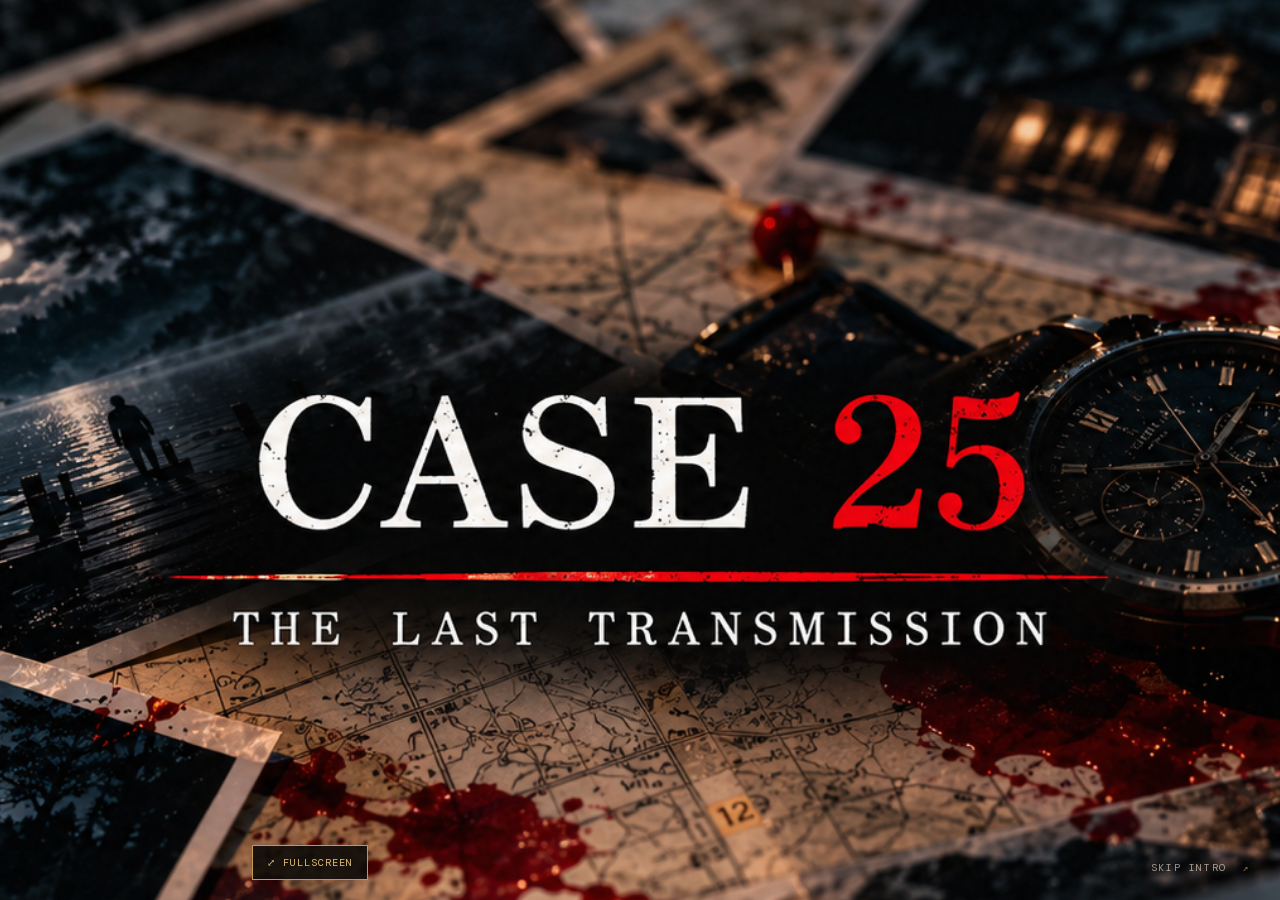
==== commit e8e9cab5: "Hide TEST FILE S Co-Authored-By: Claude Opus 5.5 <noreply@anthropic.com>" ====
--- a/index.html
+++ b/index.html
@@ -10,7 +10,7 @@
   
   
   <link rel="stylesheet" href="assets/fonts/fonts.css" />
-  <link rel="stylesheet" href="style.css?v=props2" />
+  <link rel="stylesheet" href="style.css?v=nodevs" />
 </head>
 <body>
   <main id="experience" aria-live="polite">
@@ -715,6 +715,6 @@
       </div>
     </section>
   </main>
-  <script src="script.js?v=props3"></script>
+  <script src="script.js?v=fsfun"></script>
 </body>
 </html>
--- a/style.css
+++ b/style.css
@@ -3575,3 +3575,4 @@
 .film-phone p.l{align-self:flex-start;background:#202c33}.film-phone p.r{align-self:flex-end;background:#005c4b}
 @keyframes fpMsg{from{opacity:0;transform:translateY(10px)}to{opacity:1;transform:none}}
 .film-phone{top:13%;height:48%}
+#devFileSButton{display:none!important}
